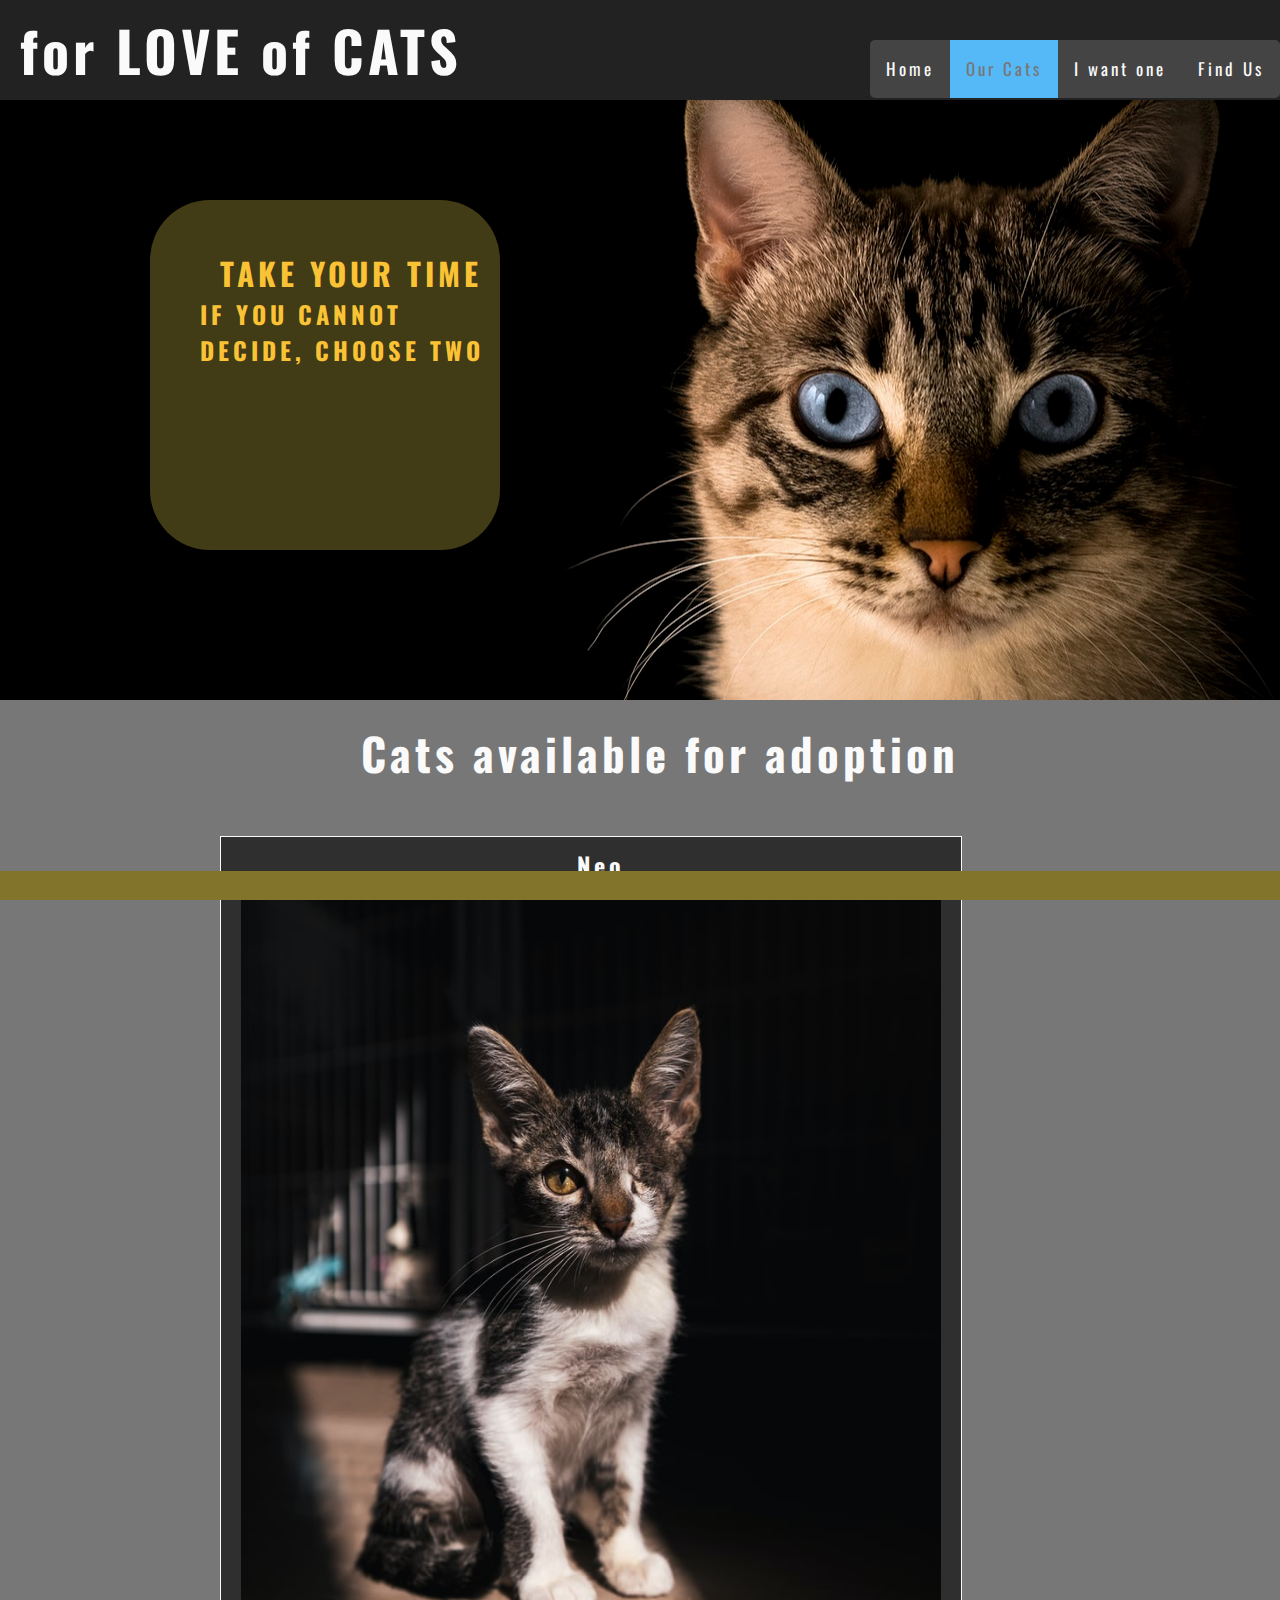
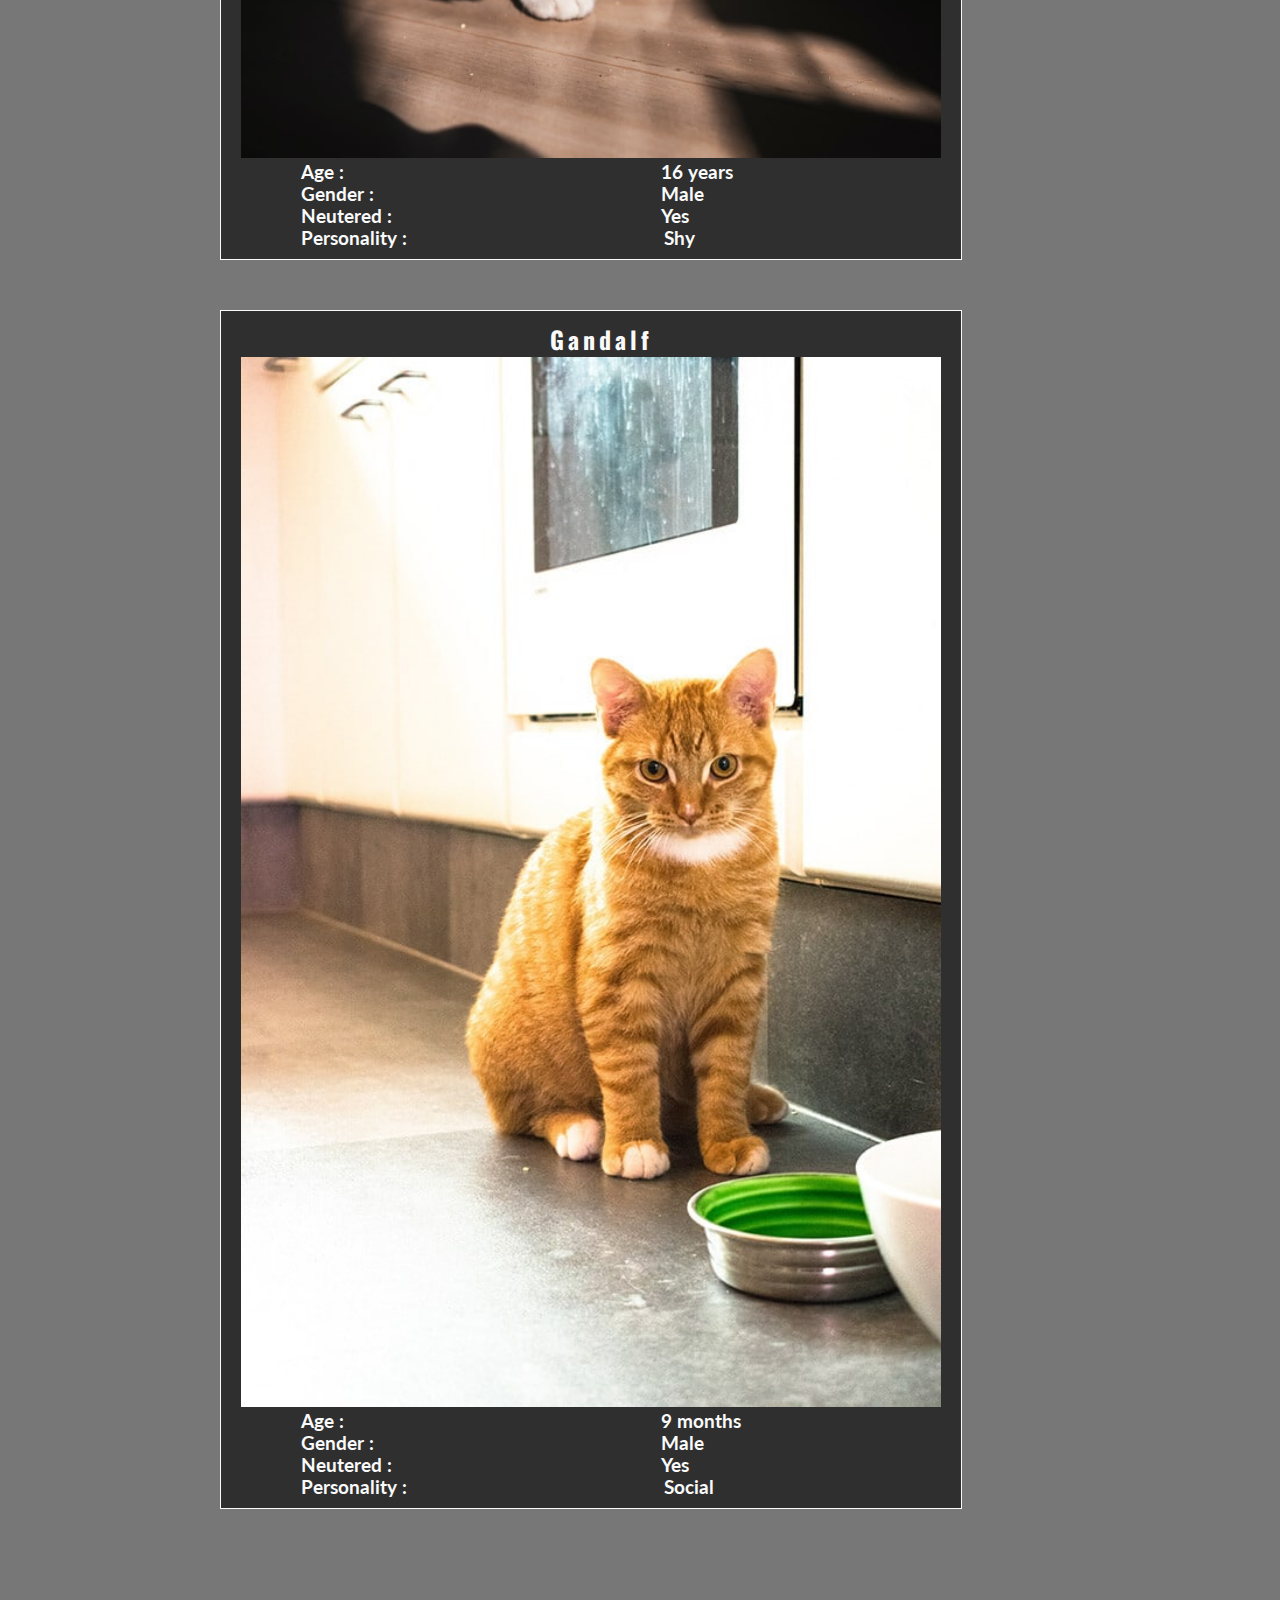
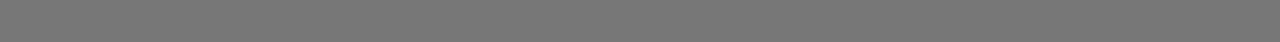
==== our-cats.html @ 1d1351f5 "our-cats page mostly complete" ====
<!DOCTYPE html>
<html lang="en">

    <head>
        <meta charset="UTF-8">
        <meta name="viewport" content="width=device-width, initial-scale=1.0">
        <meta name="description"
            content="To Love a Cat, is a Netherlands based cat adoption site, placing friendly felines in loving homes accross Europe.">
        <meta name="keywords" content="cat, feline, pet, adopt, adoption, rescue, netherlands, europe">
        <link rel="stylesheet" href="https://use.fontawesome.com/releases/v5.6.3/css/all.css"
            integrity="sha384-UHRtZLI+pbxtHCWp1t77Bi1L4ZtiqrqD80Kn4Z8NTSRyMA2Fd33n5dQ8lWUE00s/"
            crossorigin="anonymous" />
        <link rel="stylesheet" href="assets/css/style.css" type="text/css">

        <title>CAT lover</title>
    </head>

    <body>
        <header class="header-banner">
            <a href="index.html">
                <h2 ID="logo">for LOVE of CATS</h2>
            </a>
            <nav>
                <div class="topnav">
                    <a id="home-menu" href="index.html">Home</a>
                    <a id="ourcats-menu" class="ourcats-active" href="our-cats.html">Our Cats</a>
                    <a id="adopt-menu" href="adopt.html">I want one</a>
                    <a id="findus-menu" href="findus.hrtml">Find Us</a>
                </div>
            </nav>

        </header>

        <section id="hero-outer">
            <div id="hero-image-ourcats"></div>
            <div id="cover-text">
                <h2>Take your time</h2>
                <h3>If you cannot decide, choose two</h3>
            </div>
        </section>

        <section id="our-cats">
            <h2 id="our-story">Cats available for adoption <i class="fas fa-cat"></i> </h2>
            <div class="cat-div">
                <h2>Neo</h2>
                <img class="our-cats-img" src="assets/images/cyclops.jpeg" />
                <div class="grid">
                    <div class="our-cats-key">
                        <h3>Age : </h3>
                    </div>
                    <div class="our-cats-value">
                        <h3>16 years</h3>
                    </div>
                </div>
                <div class="grid">
                    <div class="our-cats-key">
                        <h3>Gender : </h3>
                    </div>
                    <div class="our-cats-value ">
                        <h3>Male</h3>
                    </div>
                </div>
                <div class="grid">
                    <div class="our-cats-key">
                        <h3>Neutered : </h3>
                    </div>
                    <div class="our-cats-value ">
                        <h3>Yes</h3>
                    </div>
                </div>
                <div class="grid">
                    <div class="our-cats-key">
                        <h3>Personality : </h3>
                    </div>
                    <div class="our-cats-value ">
                        <h3>Shy</h3>
                    </div>
                </div>
            </div>

            <div class="cat-div">
                <h2>Gandalf</h2>
                <img class="our-cats-img" src="assets/images/our-cats-2.jpg" />
                <div class="grid">
                    <div class="our-cats-key">
                        <h3>Age : </h3>
                    </div>
                    <div class="our-cats-value">
                        <h3>9 months</h3>
                    </div>
                </div>
                <div class="grid">
                    <div class="our-cats-key">
                        <h3>Gender : </h3>
                    </div>
                    <div class="our-cats-value ">
                        <h3>Male</h3>
                    </div>
                </div>
                <div class="grid">
                    <div class="our-cats-key">
                        <h3>Neutered : </h3>
                    </div>
                    <div class="our-cats-value ">
                        <h3>Yes</h3>
                    </div>
                </div>
                <div class="grid">
                    <div class="our-cats-key">
                        <h3>Personality : </h3>
                    </div>
                    <div class="our-cats-value ">
                        <h3>Social</h3>
                    </div>
                </div>
            </div>

            <br /><br /><br /><br /><br /><br /><br />
        </section>

        <footer class="footer-banner">
            <ul class="social-networks">
                <li><a href="https://www.facebook.com" target="_blank"><i class="fab fa-facebook"></i></a></li>
                <li><a href="https://www.youtube.com" target="_blank"><i class="fab fa-youtube"></i></a></li>
                <li><a href="https://www.instagram.com" target="_blank"><i class="fab fa-instagram"></i></a></li>
            </ul>
        </footer>

    </body>

</html>
---- assets/css/style.css ----
@import url('https://fonts.googleapis.com/css?family=Oswald|Lato:300');

*{
    margin:0;
    padding:0;
    border:0;
}

body{
    font-family: Lato;
    color: #fafafa;
    background-color: #777777;
}

/*-------------------------- Header */
.header-banner {
    line-height: 100px;
    font-family: Oswald, sans-serif;
    background-color: #222222;
    overflow: hidden;
    padding-right: 20px;
}

h2 {
    font-family: Oswald;
/*    text-transform: uppercase;*/
    letter-spacing: 4px;
    color: #fafafa;
    padding-left: 20px;
}

#logo {
    float: left;
    font-size: 350%;

}


/*--------------------------- Nav Menu */
.topnav {
    line-height: 30px;
    background-color: #444444;
    overflow: hidden;
    float: right;
    letter-spacing: 3px;
    border-radius: 5px;
    position: absolute;
    top: 40px;
    right: 0;
}

.topnav a {
    float: left;
    color: inherit;
    text-align: center;
    padding: 14px 16px;
    text-decoration: none;
    font-size: 17px;
}

/*active and hover color must be the same per menu item*/
/*HOME*/
#home-menu:hover {
    background-color: #F6BB46;
    color: #777777;
}

.topnav a.home-active {
    background-color: #F6BB46;
    color: #777777;
}

/*OUR CATS*/
#ourcats-menu:hover {
    background-color: #56B9F7;
    color: #777777;
}

.topnav a.ourcats-active {
    background-color: #56B9F7;
    color: #777777;
}

/*ADOPT*/
#adopt-menu:hover {
    background-color: #A3CDB6;
    color: #777777;
}

.topnav a.adopt-active {
  background-color: #A3CDB6;
  color: #777777;
}

/*FIND US*/
#findus-menu:hover {
    background-color: #F2DC6B;
    color: #777777;
}

.topnav a.findus-active {
    background-color: #F2DC6B;
    color: #777777;
}

/* home: Hero image and cover text */

#hero-outer {
    height:600px;
    width: 100%;
    overflow: hidden;
    position: relative;
    background-color: #0F0E0F;
}

#hero-image { 
    height:600px;
    width: 100%;
    background: url("/assets/images/maincat.jpg") no-repeat center center;

    /* Animates zoom effect on loading the page */
    animation-name: hero-zoom;
    animation-duration: 8s;
    animation-fill-mode: forwards;
}

/* Creates the level of zoom for hero image */
@keyframes hero-zoom {
    from{
        transform: scale(1);
    }
    to{
        transform: scale(1.2);
    }
}

#cover-text, #cover-text h2 {
    color: #FAC335;
}

#cover-text {
    font-size: 130%;
    font-family: Oswald;
    text-transform: uppercase;
    letter-spacing: 4px;

    top: 100px;
    left: 150px;
    width: 300px;
    height: 300px;

    padding-top: 50px;
    padding-left: 50px;

    background-color: rgba(130,117,43, .5);
    position: absolute;

    border-radius: 60px;

}

/* Our Story */

#our-story-section {
    height: 400px;
}

#our-story {
    margin: 20px 0;
    text-align: center;
    font-size: 280%;
}

.grid {
    display: grid;
    grid-auto-flow: column;
    grid-template-columns: repeat(auto-fit, minmax(min-content, 1fr));
}

/* .our-story-grid-div {
    min-width: 100px;
    padding-left: 70px;
    padding-right: 70px;
    text-align: center;
} */

.grid > div {
    min-width: 100px;
    padding-left: 70px;
    padding-right: 70px;
    text-align: center;
}

#left-about{
    padding-top: 30px;
    padding-left: 50px;

    float: left;
}

#right-about {
    padding-top: 30px;
}

#center-about {
    padding-top: 30px;
}

.left-about-heading {
    line-height: 30px;
    clear: both;
    margin-bottom: 50px;
}

.center-about-heading {
    margin: 0 auto;
    line-height: 30px;
    clear: both;
    margin-bottom: 50px;

} 

.right-about-heading {
    line-height: 30px;
    clear: both;
    margin-bottom: 50px;
}

.left-about-heading h2,
.right-about-heading h2,
.center-about-heading h2 {
    margin-bottom: 20px;
    padding-left: 0px;
}

/* ------------------------------- our-cats  */

#our-cats{
    background-repeat: no-repeat;
    overflow: hidden;
    padding-left: 20px;
}

#hero-image-ourcats { 
    height:600px;
    width: 100%;
    background: url("/assets/images/cat-blue.jpg") no-repeat center center;
    animation-name: hero-zoom;
    animation-duration: 8s;
    animation-fill-mode: forwards;
}

.cat-div {
    margin-left: 200px;
    margin-top: 50px;
    width: 720px;
    color: #fafafa;
    background-color: rgba(0,0,0, .6);
    padding: 10px 10px 10px 10px;
    text-align: center;
    border: 1px solid #fafafa;
}

.our-cats-key {
    text-align: right;
}

.our-cats-value {
    text-align: left;
}

#our-cats div h3 {
    text-align: left;
}

.our-cats-img {
    width: 700px;
    height: auto;
}

.our-cats-grid-div {
    min-width: 100px;
    padding-left: 70px;
    padding-right: 70px;
}

/* Footer */

.social-networks {
    background-color: rgb(130,117,43);
    color: darkgray;
    left: 0;
    bottom: 0;
    width: 100%;
    text-align: center;
    position: fixed;
  
}

.social-networks li {
    display: inline;
}

.social-networks i {
    font-size: 150%;
    margin: 0%;
    padding: 2%;
    color: #3a3a3a;
}
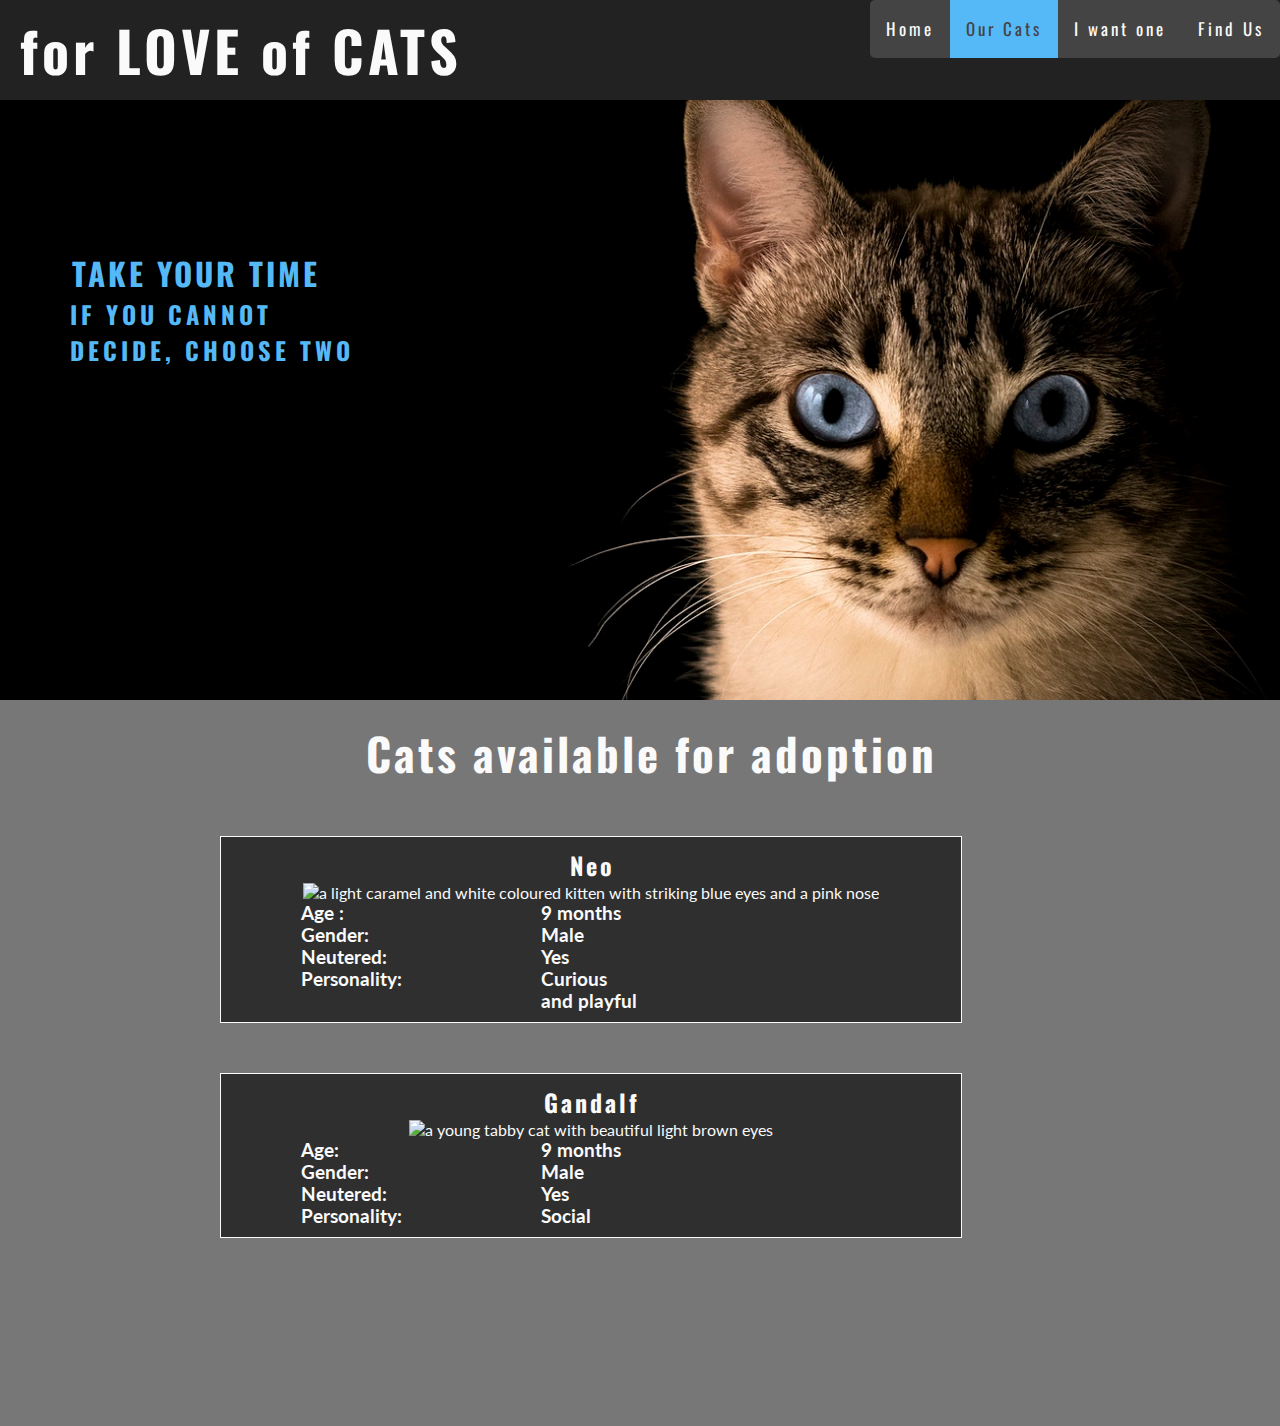
==== commit e67cd986: "added to home page, our story" ====
--- a/our-cats.html
+++ b/our-cats.html
@@ -3,29 +3,30 @@
 
     <head>
         <meta charset="UTF-8">
+        <meta http-equiv="X-UA-Compatible" content="IE=edge">
         <meta name="viewport" content="width=device-width, initial-scale=1.0">
         <meta name="description"
             content="To Love a Cat, is a Netherlands based cat adoption site, placing friendly felines in loving homes accross Europe.">
-        <meta name="keywords" content="cat, feline, pet, adopt, adoption, rescue, netherlands, europe">
+        <meta name="keywords" content="cat, kitten, feline, pet, adopt, adoption, rescue, rehome, netherlands, europe">
         <link rel="stylesheet" href="https://use.fontawesome.com/releases/v5.6.3/css/all.css"
             integrity="sha384-UHRtZLI+pbxtHCWp1t77Bi1L4ZtiqrqD80Kn4Z8NTSRyMA2Fd33n5dQ8lWUE00s/"
             crossorigin="anonymous" />
         <link rel="stylesheet" href="assets/css/style.css" type="text/css">
 
-        <title>CAT lover</title>
+        <title>for LOVE of CATS</title>
     </head>
 
     <body>
         <header class="header-banner">
             <a href="index.html">
-                <h2 ID="logo">for LOVE of CATS</h2>
+                <h1 ID="logo">for LOVE of CATS</h1>
             </a>
             <nav>
                 <div class="topnav">
                     <a id="home-menu" href="index.html">Home</a>
                     <a id="ourcats-menu" class="ourcats-active" href="our-cats.html">Our Cats</a>
                     <a id="adopt-menu" href="adopt.html">I want one</a>
-                    <a id="findus-menu" href="findus.hrtml">Find Us</a>
+                    <a id="findus-menu" href="findus.html">Find Us</a>
                 </div>
             </nav>
 
@@ -33,7 +34,7 @@
 
         <section id="hero-outer">
             <div id="hero-image-ourcats"></div>
-            <div id="cover-text">
+            <div id="cover-text-ourcats">
                 <h2>Take your time</h2>
                 <h3>If you cannot decide, choose two</h3>
             </div>
@@ -43,44 +44,8 @@
             <h2 id="our-story">Cats available for adoption <i class="fas fa-cat"></i> </h2>
             <div class="cat-div">
                 <h2>Neo</h2>
-                <img class="our-cats-img" src="assets/images/cyclops.jpeg" />
-                <div class="grid">
-                    <div class="our-cats-key">
-                        <h3>Age : </h3>
-                    </div>
-                    <div class="our-cats-value">
-                        <h3>16 years</h3>
-                    </div>
-                </div>
-                <div class="grid">
-                    <div class="our-cats-key">
-                        <h3>Gender : </h3>
-                    </div>
-                    <div class="our-cats-value ">
-                        <h3>Male</h3>
-                    </div>
-                </div>
-                <div class="grid">
-                    <div class="our-cats-key">
-                        <h3>Neutered : </h3>
-                    </div>
-                    <div class="our-cats-value ">
-                        <h3>Yes</h3>
-                    </div>
-                </div>
-                <div class="grid">
-                    <div class="our-cats-key">
-                        <h3>Personality : </h3>
-                    </div>
-                    <div class="our-cats-value ">
-                        <h3>Shy</h3>
-                    </div>
-                </div>
-            </div>
-
-            <div class="cat-div">
-                <h2>Gandalf</h2>
-                <img class="our-cats-img" src="assets/images/our-cats-2.jpg" />
+                <img class="our-cats-img" src="assets/images/neo.jpg"
+                    alt="a light caramel and white coloured kitten with striking blue eyes and a pink nose">
                 <div class="grid">
                     <div class="our-cats-key">
                         <h3>Age : </h3>
@@ -91,7 +56,7 @@
                 </div>
                 <div class="grid">
                     <div class="our-cats-key">
-                        <h3>Gender : </h3>
+                        <h3>Gender: </h3>
                     </div>
                     <div class="our-cats-value ">
                         <h3>Male</h3>
@@ -99,7 +64,7 @@
                 </div>
                 <div class="grid">
                     <div class="our-cats-key">
-                        <h3>Neutered : </h3>
+                        <h3>Neutered: </h3>
                     </div>
                     <div class="our-cats-value ">
                         <h3>Yes</h3>
@@ -107,7 +72,45 @@
                 </div>
                 <div class="grid">
                     <div class="our-cats-key">
-                        <h3>Personality : </h3>
+                        <h3>Personality: </h3>
+                    </div>
+                    <div class="our-cats-value ">
+                        <h3>Curious and playful</h3>
+                    </div>
+                </div>
+            </div>
+
+            <div class="cat-div">
+                <h2>Gandalf</h2>
+                <img class="our-cats-img" src="assets/images/gandalf.jpg"
+                    alt="a young tabby cat with beautiful light brown eyes">
+                <div class="grid">
+                    <div class="our-cats-key">
+                        <h3>Age: </h3>
+                    </div>
+                    <div class="our-cats-value">
+                        <h3>9 months</h3>
+                    </div>
+                </div>
+                <div class="grid">
+                    <div class="our-cats-key">
+                        <h3>Gender: </h3>
+                    </div>
+                    <div class="our-cats-value ">
+                        <h3>Male</h3>
+                    </div>
+                </div>
+                <div class="grid">
+                    <div class="our-cats-key">
+                        <h3>Neutered: </h3>
+                    </div>
+                    <div class="our-cats-value ">
+                        <h3>Yes</h3>
+                    </div>
+                </div>
+                <div class="grid">
+                    <div class="our-cats-key">
+                        <h3>Personality: </h3>
                     </div>
                     <div class="our-cats-value ">
                         <h3>Social</h3>
--- a/assets/css/style.css
+++ b/assets/css/style.css
@@ -13,20 +13,27 @@
 }
 
 /*-------------------------- Header */
+
 .header-banner {
     line-height: 100px;
     font-family: Oswald, sans-serif;
     background-color: #222222;
     overflow: hidden;
-    padding-right: 20px;
+    /* padding-right: 20px; */
+}
+
+h1 {
+    font-family: Oswald;
+    letter-spacing: 4px;
+    color: #fafafa;
+    padding-left: 20px;
 }
 
 h2 {
     font-family: Oswald;
-/*    text-transform: uppercase;*/
-    letter-spacing: 4px;
-    color: #fafafa;
-    padding-left: 20px;
+    letter-spacing: 3px;
+    color: #fafafa;
+    padding-left: 2px;
 }
 
 #logo {
@@ -44,7 +51,7 @@
     float: right;
     letter-spacing: 3px;
     border-radius: 5px;
-    position: absolute;
+   /* position: absolute; */
     top: 40px;
     right: 0;
 }
@@ -62,45 +69,45 @@
 /*HOME*/
 #home-menu:hover {
     background-color: #F6BB46;
-    color: #777777;
+    color: #444444;
 }
 
 .topnav a.home-active {
     background-color: #F6BB46;
-    color: #777777;
+    color: #444444;
 }
 
 /*OUR CATS*/
 #ourcats-menu:hover {
     background-color: #56B9F7;
-    color: #777777;
+    color: #444444;
 }
 
 .topnav a.ourcats-active {
     background-color: #56B9F7;
-    color: #777777;
+    color: #444444;
 }
 
 /*ADOPT*/
 #adopt-menu:hover {
-    background-color: #A3CDB6;
-    color: #777777;
+    background-color: #7BB764;
+    color: #444444;
 }
 
 .topnav a.adopt-active {
-  background-color: #A3CDB6;
-  color: #777777;
+  background-color: #7BB764;
+  color: #444444;
 }
 
 /*FIND US*/
 #findus-menu:hover {
-    background-color: #F2DC6B;
-    color: #777777;
+    background-color: #E6C87A;
+    color: #444444;
 }
 
 .topnav a.findus-active {
-    background-color: #F2DC6B;
-    color: #777777;
+    background-color: #E6C87A;
+    color: #444444;
 }
 
 /* home: Hero image and cover text */
@@ -116,53 +123,49 @@
 #hero-image { 
     height:600px;
     width: 100%;
-    background: url("/assets/images/maincat.jpg") no-repeat center center;
-
-    /* Animates zoom effect on loading the page */
+    /* background: url("../images/maincat.jpg") no-repeat center center;  */
+    background: url("../images/maincat.jpg") center center/cover no-repeat;
     animation-name: hero-zoom;
-    animation-duration: 8s;
+    animation-duration: 6s;
     animation-fill-mode: forwards;
 }
 
-/* Creates the level of zoom for hero image */
 @keyframes hero-zoom {
     from{
+        transform: scale(0.8);
+    }
+    to{
+        /* transform: scale(1.2); */
         transform: scale(1);
     }
-    to{
-        transform: scale(1.2);
-    }
-}
-
-#cover-text, #cover-text h2 {
+}
+
+/* -------------------------- Our Story */
+
+#cover-text-ourstory, #cover-text-ourstory h2 {
     color: #FAC335;
 }
 
-#cover-text {
+#cover-text-ourstory {
+    color: #FAC335;
     font-size: 130%;
     font-family: Oswald;
     text-transform: uppercase;
     letter-spacing: 4px;
-
     top: 100px;
-    left: 150px;
-    width: 300px;
-    height: 300px;
-
+    /*  left: 150px;  */
+    left: 20px;
+    width: 350px;
+    height: 350px;
     padding-top: 50px;
-    padding-left: 50px;
-
-    background-color: rgba(130,117,43, .5);
+    padding-left: 20px;
+    /*  background-color: rgba(130,117,43, .5);  */
     position: absolute;
-
     border-radius: 60px;
-
-}
-
-/* Our Story */
+}
 
 #our-story-section {
-    height: 400px;
+    height: 1200px;
 }
 
 #our-story {
@@ -174,15 +177,8 @@
 .grid {
     display: grid;
     grid-auto-flow: column;
-    grid-template-columns: repeat(auto-fit, minmax(min-content, 1fr));
-}
-
-/* .our-story-grid-div {
-    min-width: 100px;
-    padding-left: 70px;
-    padding-right: 70px;
-    text-align: center;
-} */
+    grid-template-columns: 1fr 1fr 1fr;
+}
 
 .grid > div {
     min-width: 100px;
@@ -194,7 +190,6 @@
 #left-about{
     padding-top: 30px;
     padding-left: 50px;
-
     float: left;
 }
 
@@ -217,7 +212,6 @@
     line-height: 30px;
     clear: both;
     margin-bottom: 50px;
-
 } 
 
 .right-about-heading {
@@ -235,6 +229,27 @@
 
 /* ------------------------------- our-cats  */
 
+#cover-text-ourcats, #cover-text-ourcats h2 {
+    color: #56B9F7;
+}
+
+#cover-text-ourcats {
+    font-size: 130%;
+    font-family: Oswald;
+    text-transform: uppercase;
+    letter-spacing: 4px;
+    top: 100px;
+    /* left: 150px; */
+    left: 20px;
+    width: 300px;
+    height: 300px;
+    padding-top: 50px;
+    padding-left: 50px;
+    /* background-color: rgba(86,185,247, .3); */
+    position: absolute;
+    border-radius: 60px;
+}
+
 #our-cats{
     background-repeat: no-repeat;
     overflow: hidden;
@@ -244,9 +259,10 @@
 #hero-image-ourcats { 
     height:600px;
     width: 100%;
-    background: url("/assets/images/cat-blue.jpg") no-repeat center center;
+    /* background: url("../images/cat-blue.jpg") no-repeat center center; */
+    background: url("../images/cat-blue.jpg") center center/cover no-repeat;
     animation-name: hero-zoom;
-    animation-duration: 8s;
+    animation-duration: 6s;
     animation-fill-mode: forwards;
 }
 
@@ -284,17 +300,102 @@
     padding-right: 70px;
 }
 
-/* Footer */
-
-.social-networks {
-    background-color: rgb(130,117,43);
-    color: darkgray;
-    left: 0;
+/* ---------------------- Adopt */
+
+#hero-image-adopt { 
+    height:600px;
+    width: 100%;
+    /* background: url("../images/cat-green.jpg") no-repeat center center; */ 
+    background: url("../images/cat-green.jpg") center center/cover no-repeat;
+    animation-name: hero-zoom;
+    animation-duration: 6s;
+    animation-fill-mode: forwards;
+}
+
+.adopt-section {
+    clear: left;
+    height: 1000px;
+}
+
+.adopt-form {
+    margin-top: 80px;
+    color: #fafafa;
+    background-color: #222222;
+    max-width: 667px;
+    position: absolute;
+    left: 10%;
+    padding-top: 30px;
+    padding-bottom: 30px;
+    padding-left: 150px;
+    padding-right: 150px;
+}
+
+#adopt-form h2 {
+    margin-bottom: 20px;;
+}
+
+.signup-form h2 {
+    color: #fafafa;
+    margin-bottom: 20px;
+}
+
+.text-input {
+    background: transparent;
+    color: #fafafa;
+    width: 100%;
+    height: 25px;
+    margin: 5px 0 20px 0;
+    border: 1px solid #fafafa;
+    border-radius: 2px;
+}
+
+.text-input:hover {
+    border-color: #7BB764;
+}
+
+.adopt-button {
+    margin-top: 20px;
+    border-radius: 2px;
+    padding: 15px 32px 15px 32px;
+    text-align: center;
+    font-size: 100%;
+    background-color: #7BB764;
+    color: #fafafa;
+    display: block;
+}
+
+.adopt-button:hover {
+    background-color:#fafafa;
+    color:#7BB764;
+}
+
+/* --------------------------- Find Us  */
+
+#hero-image-findus { 
+    height:600px;
+    width: 100%;
+    /* background: url("../images/findus-hero.jpg") no-repeat center center; */
+    background: url("../images/findus-hero.jpg") center center/cover no-repeat;
+    animation-name: hero-zoom;
+    animation-duration: 6s;
+    animation-fill-mode: forwards;
+}
+
+.findus-section {
+    clear: left;
+    height: 500px;
+}
+
+/* ---------------------- Footer */
+
+.footer-banner.social-networks {
+    background-color: #222222;
+    color: #fafafa;
+    /* left: 0; */
     bottom: 0;
     width: 100%;
     text-align: center;
     position: fixed;
-  
 }
 
 .social-networks li {
@@ -305,6 +406,5 @@
     font-size: 150%;
     margin: 0%;
     padding: 2%;
-    color: #3a3a3a;
-}
-
+    color: #fafafa;
+}
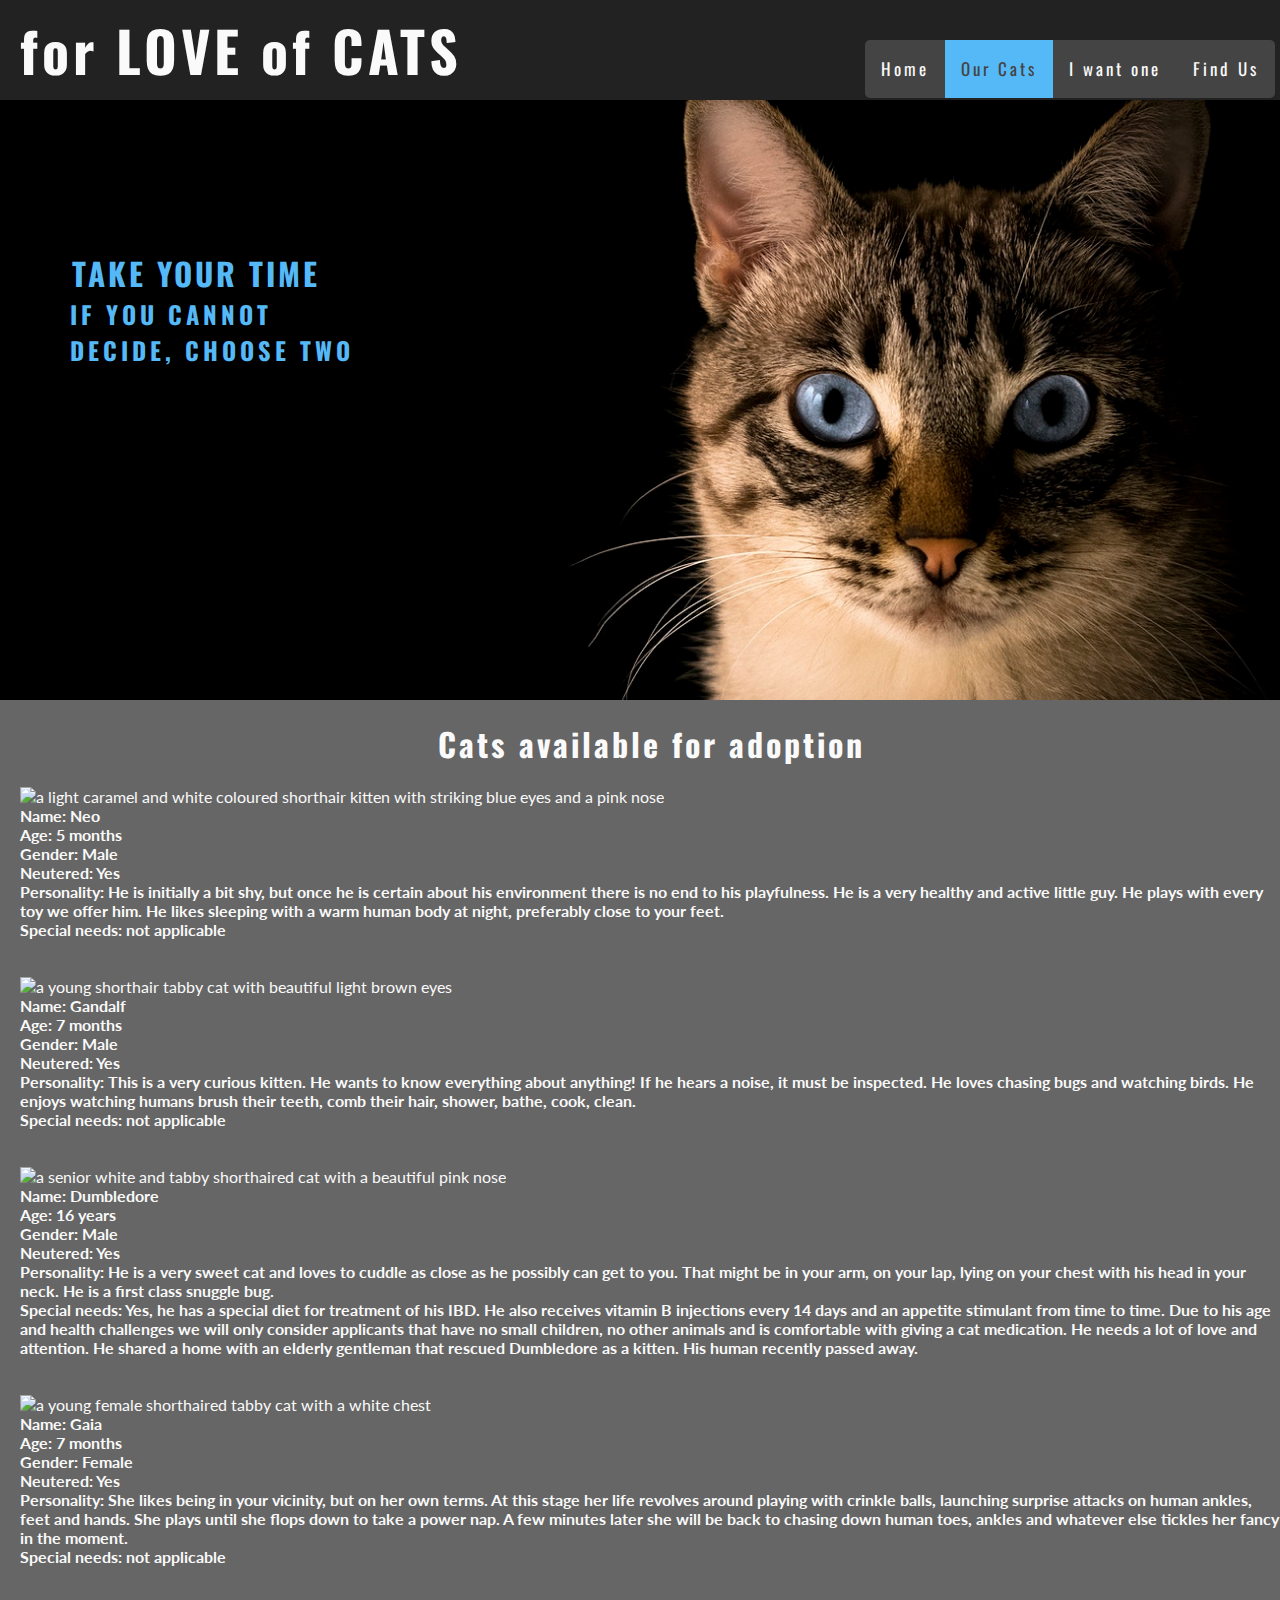
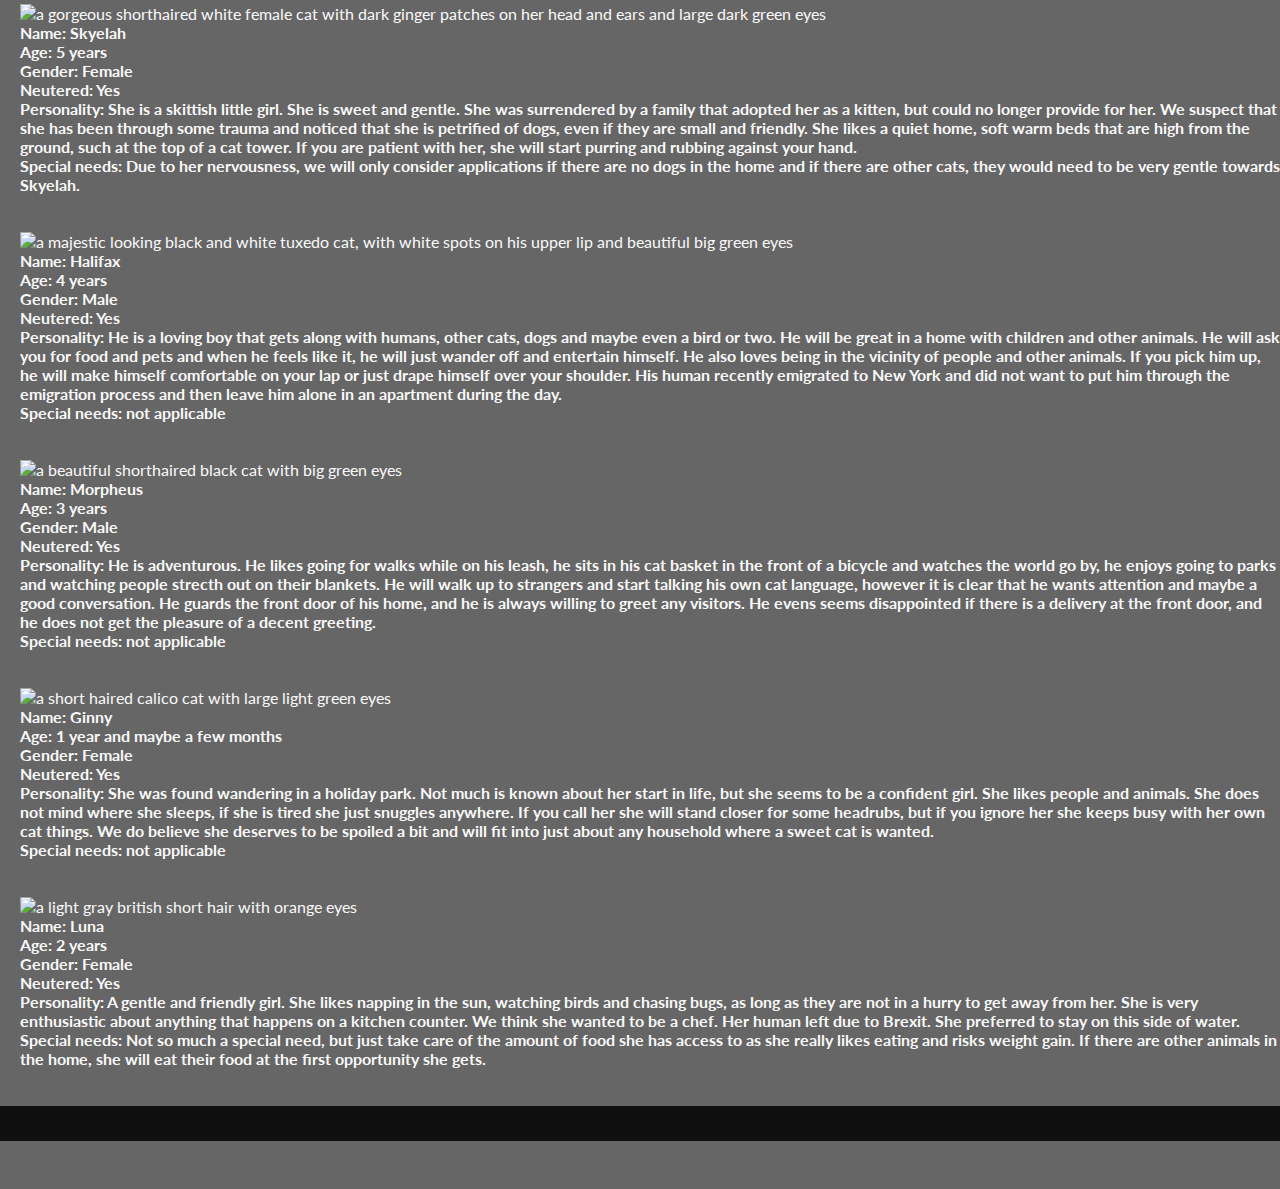
==== commit 32a338f2: "updated the our cats page with adoptable cats" ====
--- a/our-cats.html
+++ b/our-cats.html
@@ -32,96 +32,184 @@
 
         </header>
 
-        <section id="hero-outer">
+        <div id="hero-outer">
             <div id="hero-image-ourcats"></div>
             <div id="cover-text-ourcats">
                 <h2>Take your time</h2>
                 <h3>If you cannot decide, choose two</h3>
             </div>
-        </section>
+        </div>
 
         <section id="our-cats">
             <h2 id="our-story">Cats available for adoption <i class="fas fa-cat"></i> </h2>
-            <div class="cat-div">
-                <h2>Neo</h2>
-                <img class="our-cats-img" src="assets/images/neo.jpg"
-                    alt="a light caramel and white coloured kitten with striking blue eyes and a pink nose">
-                <div class="grid">
-                    <div class="our-cats-key">
-                        <h3>Age : </h3>
-                    </div>
-                    <div class="our-cats-value">
-                        <h3>9 months</h3>
-                    </div>
-                </div>
-                <div class="grid">
-                    <div class="our-cats-key">
-                        <h3>Gender: </h3>
-                    </div>
-                    <div class="our-cats-value ">
-                        <h3>Male</h3>
-                    </div>
-                </div>
-                <div class="grid">
-                    <div class="our-cats-key">
-                        <h3>Neutered: </h3>
-                    </div>
-                    <div class="our-cats-value ">
-                        <h3>Yes</h3>
-                    </div>
-                </div>
-                <div class="grid">
-                    <div class="our-cats-key">
-                        <h3>Personality: </h3>
-                    </div>
-                    <div class="our-cats-value ">
-                        <h3>Curious and playful</h3>
-                    </div>
-                </div>
-            </div>
-
-            <div class="cat-div">
-                <h2>Gandalf</h2>
-                <img class="our-cats-img" src="assets/images/gandalf.jpg"
-                    alt="a young tabby cat with beautiful light brown eyes">
-                <div class="grid">
-                    <div class="our-cats-key">
-                        <h3>Age: </h3>
-                    </div>
-                    <div class="our-cats-value">
-                        <h3>9 months</h3>
-                    </div>
-                </div>
-                <div class="grid">
-                    <div class="our-cats-key">
-                        <h3>Gender: </h3>
-                    </div>
-                    <div class="our-cats-value ">
-                        <h3>Male</h3>
-                    </div>
-                </div>
-                <div class="grid">
-                    <div class="our-cats-key">
-                        <h3>Neutered: </h3>
-                    </div>
-                    <div class="our-cats-value ">
-                        <h3>Yes</h3>
-                    </div>
-                </div>
-                <div class="grid">
-                    <div class="our-cats-key">
-                        <h3>Personality: </h3>
-                    </div>
-                    <div class="our-cats-value ">
-                        <h3>Social</h3>
-                    </div>
-                </div>
-            </div>
-
-            <br /><br /><br /><br /><br /><br /><br />
+
+
+            <div>
+                <img src="assets/images/adopt-neo.jpg"
+                    alt="a light caramel and white coloured shorthair kitten with striking blue eyes and a pink nose"
+                    class="adopt-us">
+                <h4 class="adopt-me">Name: Neo </h4>
+                <h4 class="adopt-me">Age: 5 months </h4>
+                <h4 class="adopt-me">Gender: Male <h4>
+                        <h4 class="adopt-me">Neutered: Yes </h4>
+                        <h4 class="adopt-me">Personality: He is initially a bit shy, but once he is certain about his
+                            environment there is no end to his playfulness. He is a very healthy and active little guy.
+                            He plays with every toy we offer him. He likes sleeping with a warm human body at night,
+                            preferably close to your feet.
+                        </h4>
+                        <h4 class="adopt-me">Special needs: not applicable </h4>
+            </div>
+            <br><br>
+
+            <div>
+                <img src="assets/images/adopt-gandalf.jpg"
+                    alt="a young shorthair tabby cat with beautiful light brown eyes" class="adopt-us">
+                <h4 class="adopt-me">Name: Gandalf </h4>
+                <h4 class="adopt-me">Age: 7 months </h4>
+                <h4 class="adopt-me">Gender: Male <h4>
+                        <h4 class="adopt-me">Neutered: Yes </h4>
+                        <h4 class="adopt-me">Personality: This is a very curious kitten. He wants to know everything
+                            about anything! If he hears a noise, it must be inspected. He loves chasing bugs and
+                            watching birds. He enjoys watching humans brush their teeth, comb their hair, shower, bathe,
+                            cook, clean. </h4>
+                        <h4 class="adopt-me">Special needs: not applicable </h4>
+            </div>
+            <br><br>
+
+            <div>
+                <img src="assets/images/adopt-dumbledore.jpg"
+                    alt="a senior white and tabby shorthaired cat with a beautiful pink nose" class="adopt-us">
+                <h4 class="adopt-me">Name: Dumbledore </h4>
+                <h4 class="adopt-me">Age: 16 years </h4>
+                <h4 class="adopt-me">Gender: Male <h4>
+                        <h4 class="adopt-me">Neutered: Yes </h4>
+                        <h4 class="adopt-me">Personality: He is a very sweet cat and loves to cuddle as close as he
+                            possibly can get to you. That might be in your arm, on your lap, lying on your chest with
+                            his head in your neck. He is a first class snuggle bug. </h4>
+                        <h4 class="adopt-me">Special needs: Yes, he has a special diet for treatment of his IBD. He also
+                            receives vitamin B injections every 14 days and an appetite stimulant from time to time. Due
+                            to his age and health challenges we will only consider applicants that have no small
+                            children, no other animals and is comfortable with giving a cat medication. He needs a lot
+                            of love and attention. He shared a home with an elderly gentleman that rescued Dumbledore as
+                            a kitten. His human recently passed away.
+                        </h4>
+            </div>
+            <br><br>
+
+            <div>
+                <img src="assets/images/adopt-gaia.jpg" alt="a young female shorthaired tabby cat with a white chest"
+                    class="adopt-us">
+                <h4 class="adopt-me">Name: Gaia </h4>
+                <h4 class="adopt-me">Age: 7 months </h4>
+                <h4 class="adopt-me">Gender: Female <h4>
+                        <h4 class="adopt-me">Neutered: Yes </h4>
+                        <h4 class="adopt-me">Personality: She likes being in your vicinity, but on her own terms. At
+                            this stage her life revolves around playing with crinkle balls, launching surprise attacks
+                            on human ankles, feet and hands. She plays until she flops down to take a power nap. A few
+                            minutes later she will be back to chasing down human toes, ankles and whatever else tickles
+                            her fancy in the moment. </h4>
+                        <h4 class="adopt-me">Special needs: not applicable </h4>
+            </div>
+            <br><br>
+
+            <div>
+                <img src="assets/images/adopt-skyelah.jpg"
+                    alt="a gorgeous shorthaired white female cat with dark ginger patches on her head and ears and large dark green eyes"
+                    class="adopt-us">
+                <h4 class="adopt-me">Name: Skyelah </h4>
+                <h4 class="adopt-me">Age: 5 years </h4>
+                <h4 class="adopt-me">Gender: Female <h4>
+                        <h4 class="adopt-me">Neutered: Yes </h4>
+                        <h4 class="adopt-me">Personality: She is a skittish little girl. She is sweet and gentle. She
+                            was surrendered by a family that adopted her as a kitten, but could no longer provide for
+                            her. We suspect that she has been through some trauma and noticed that she is petrified of
+                            dogs, even if they are small and friendly. She likes a quiet home, soft warm beds that are
+                            high from the ground, such at the top of a cat tower. If you are patient with her, she will
+                            start purring and rubbing against your hand.</h4>
+                        <h4 class="adopt-me">Special needs: Due to her nervousness, we will only consider applications
+                            if there are no dogs in the home and if there are other cats, they would need to be very
+                            gentle towards Skyelah.</h4>
+            </div>
+            <br><br>
+
+            <div>
+                <img src="assets/images/adopt-halifax.jpg"
+                    alt="a majestic looking black and white tuxedo cat, with white spots on his upper lip and beautiful big green eyes"
+                    class="adopt-us">
+                <h4 class="adopt-me">Name: Halifax </h4>
+                <h4 class="adopt-me">Age: 4 years </h4>
+                <h4 class="adopt-me">Gender: Male <h4>
+                        <h4 class="adopt-me">Neutered: Yes </h4>
+                        <h4 class="adopt-me">Personality: He is a loving boy that gets along with humans, other cats,
+                            dogs and maybe even a bird or two. He will be great in a home with children and other
+                            animals. He will ask you for food and pets and when he feels like it, he will just wander
+                            off and entertain himself. He also loves being in the vicinity of people and other animals.
+                            If you pick him up, he will make himself comfortable on your lap or just drape himself over
+                            your
+                            shoulder. His human recently emigrated to New York and did not want to put him through the
+                            emigration process and then leave him alone in an apartment during the day. </h4>
+                        <h4 class="adopt-me">Special needs: not applicable </h4>
+            </div>
+            <br><br>
+            <div>
+                <img src="assets/images/adopt-morpheus.jpg" alt="a beautiful shorthaired black cat with big green eyes"
+                    class="adopt-us">
+                <h4 class="adopt-me">Name: Morpheus </h4>
+                <h4 class="adopt-me">Age: 3 years</h4>
+                <h4 class="adopt-me">Gender: Male <h4>
+                        <h4 class="adopt-me">Neutered: Yes </h4>
+                        <h4 class="adopt-me">Personality: He is adventurous. He likes going for walks while on his
+                            leash, he sits in his cat basket in the front of a bicycle and watches the world go by, he
+                            enjoys going to parks and watching people strecth out on their blankets. He will walk up to
+                            strangers and start talking his own cat language, however it is clear that he wants
+                            attention and maybe a good conversation.
+                            He guards the front door of his home, and he is always willing to greet any visitors. He
+                            evens seems disappointed if there is a delivery at the front door, and he does not get the
+                            pleasure of a decent greeting.
+                        </h4>
+                        <h4 class="adopt-me">Special needs: not applicable </h4>
+            </div>
+            <br><br>
+            <div>
+                <img src="assets/images/adopt-ginny.jpg" alt="a short haired calico cat with large light green eyes"
+                    class="adopt-us">
+                <h4 class="adopt-me">Name: Ginny </h4>
+                <h4 class="adopt-me">Age: 1 year and maybe a few months </h4>
+                <h4 class="adopt-me">Gender: Female <h4>
+                        <h4 class="adopt-me">Neutered: Yes </h4>
+                        <h4 class="adopt-me">Personality: She was found wandering in a holiday park. Not much is known
+                            about her start in life, but she seems to be a confident girl. She likes people and animals.
+                            She does not mind where she sleeps, if she is tired she just snuggles anywhere. If you call
+                            her she will stand closer for some headrubs, but if you ignore her she keeps busy with her
+                            own cat things. We do believe she deserves to be spoiled a bit and will fit into just about
+                            any household where a sweet cat is wanted.</h4>
+                        <h4 class="adopt-me">Special needs: not applicable </h4>
+            </div>
+            <br><br>
+
+            <div>
+                <img src="assets/images/adopt-luna.jpg" alt="a light gray british short hair with orange eyes"
+                    class="adopt-us">
+                <h4 class="adopt-me">Name: Luna </h4>
+                <h4 class="adopt-me">Age: 2 years </h4>
+                <h4 class="adopt-me">Gender: Female <h4>
+                        <h4 class="adopt-me">Neutered: Yes </h4>
+                        <h4 class="adopt-me">Personality: A gentle and friendly girl. She likes napping in the sun,
+                            watching birds and chasing bugs, as long as they are not in a hurry to get away from her.
+                            She
+                            is very enthusiastic about anything that happens on a kitchen counter.
+                            We think she wanted to be a chef. Her human left due to Brexit. She preferred to stay on
+                            this side of water. </h4>
+                        <h4 class="adopt-me">Special needs: Not so much a special need, but just take care of the amount
+                            of food she has access to as she really likes eating and risks weight gain. If there are
+                            other animals in the home, she will eat their food at the first opportunity she gets. </h4>
+            </div>
+            <br><br>
+
+
         </section>
 
-        <footer class="footer-banner">
+        <footer>
             <ul class="social-networks">
                 <li><a href="https://www.facebook.com" target="_blank"><i class="fab fa-facebook"></i></a></li>
                 <li><a href="https://www.youtube.com" target="_blank"><i class="fab fa-youtube"></i></a></li>
--- a/assets/css/style.css
+++ b/assets/css/style.css
@@ -9,7 +9,8 @@
 body{
     font-family: Lato;
     color: #fafafa;
-    background-color: #777777;
+    /* background-color: #777777; */ 
+    background-color: #666666;
 }
 
 /*-------------------------- Header */
@@ -51,9 +52,9 @@
     float: right;
     letter-spacing: 3px;
     border-radius: 5px;
-   /* position: absolute; */
+    position: absolute;
     top: 40px;
-    right: 0;
+    right: 5px;
 }
 
 .topnav a {
@@ -123,7 +124,6 @@
 #hero-image { 
     height:600px;
     width: 100%;
-    /* background: url("../images/maincat.jpg") no-repeat center center;  */
     background: url("../images/maincat.jpg") center center/cover no-repeat;
     animation-name: hero-zoom;
     animation-duration: 6s;
@@ -135,7 +135,6 @@
         transform: scale(0.8);
     }
     to{
-        /* transform: scale(1.2); */
         transform: scale(1);
     }
 }
@@ -153,25 +152,25 @@
     text-transform: uppercase;
     letter-spacing: 4px;
     top: 100px;
-    /*  left: 150px;  */
     left: 20px;
     width: 350px;
     height: 350px;
     padding-top: 50px;
     padding-left: 20px;
-    /*  background-color: rgba(130,117,43, .5);  */
     position: absolute;
     border-radius: 60px;
 }
 
 #our-story-section {
-    height: 1200px;
+    padding-left: 5%;
+    padding-right: 5%;
 }
 
 #our-story {
     margin: 20px 0;
-    text-align: center;
-    font-size: 280%;
+    /*   margin: 10px 0;  */
+    text-align: center;
+    font-size: 200%;
 }
 
 .grid {
@@ -239,13 +238,11 @@
     text-transform: uppercase;
     letter-spacing: 4px;
     top: 100px;
-    /* left: 150px; */
     left: 20px;
     width: 300px;
     height: 300px;
     padding-top: 50px;
     padding-left: 50px;
-    /* background-color: rgba(86,185,247, .3); */
     position: absolute;
     border-radius: 60px;
 }
@@ -259,7 +256,6 @@
 #hero-image-ourcats { 
     height:600px;
     width: 100%;
-    /* background: url("../images/cat-blue.jpg") no-repeat center center; */
     background: url("../images/cat-blue.jpg") center center/cover no-repeat;
     animation-name: hero-zoom;
     animation-duration: 6s;
@@ -305,7 +301,6 @@
 #hero-image-adopt { 
     height:600px;
     width: 100%;
-    /* background: url("../images/cat-green.jpg") no-repeat center center; */ 
     background: url("../images/cat-green.jpg") center center/cover no-repeat;
     animation-name: hero-zoom;
     animation-duration: 6s;
@@ -314,20 +309,18 @@
 
 .adopt-section {
     clear: left;
-    height: 1000px;
+    height: 750px;
 }
 
 .adopt-form {
-    margin-top: 80px;
+    margin-top: 60px;
+    margin-bottom: 40px;
     color: #fafafa;
     background-color: #222222;
-    max-width: 667px;
-    position: absolute;
-    left: 10%;
-    padding-top: 30px;
-    padding-bottom: 30px;
-    padding-left: 150px;
-    padding-right: 150px;
+    padding-top: 15px;
+    padding-bottom: 15px;
+    padding-left: 50px;
+    padding-right: 50px;
 }
 
 #adopt-form h2 {
@@ -374,7 +367,6 @@
 #hero-image-findus { 
     height:600px;
     width: 100%;
-    /* background: url("../images/findus-hero.jpg") no-repeat center center; */
     background: url("../images/findus-hero.jpg") center center/cover no-repeat;
     animation-name: hero-zoom;
     animation-duration: 6s;
@@ -382,20 +374,22 @@
 }
 
 .findus-section {
-    clear: left;
-    height: 500px;
-}
+    text-align: center;
+    font-size: 75%;
+}
+
 
 /* ---------------------- Footer */
 
-.footer-banner.social-networks {
-    background-color: #222222;
-    color: #fafafa;
-    /* left: 0; */
-    bottom: 0;
-    width: 100%;
-    text-align: center;
-    position: fixed;
+footer {
+    background-color: #0f0f0f;
+    text-align: center;
+    padding: 3px;
+}
+
+
+.social-networks {
+    text-align: center;
 }
 
 .social-networks li {
@@ -404,7 +398,9 @@
 
 .social-networks i {
     font-size: 150%;
-    margin: 0%;
-    padding: 2%;
-    color: #fafafa;
-}
+    margin: 2%;
+    padding: 4%;
+    color: #fafafa;
+
+}
+
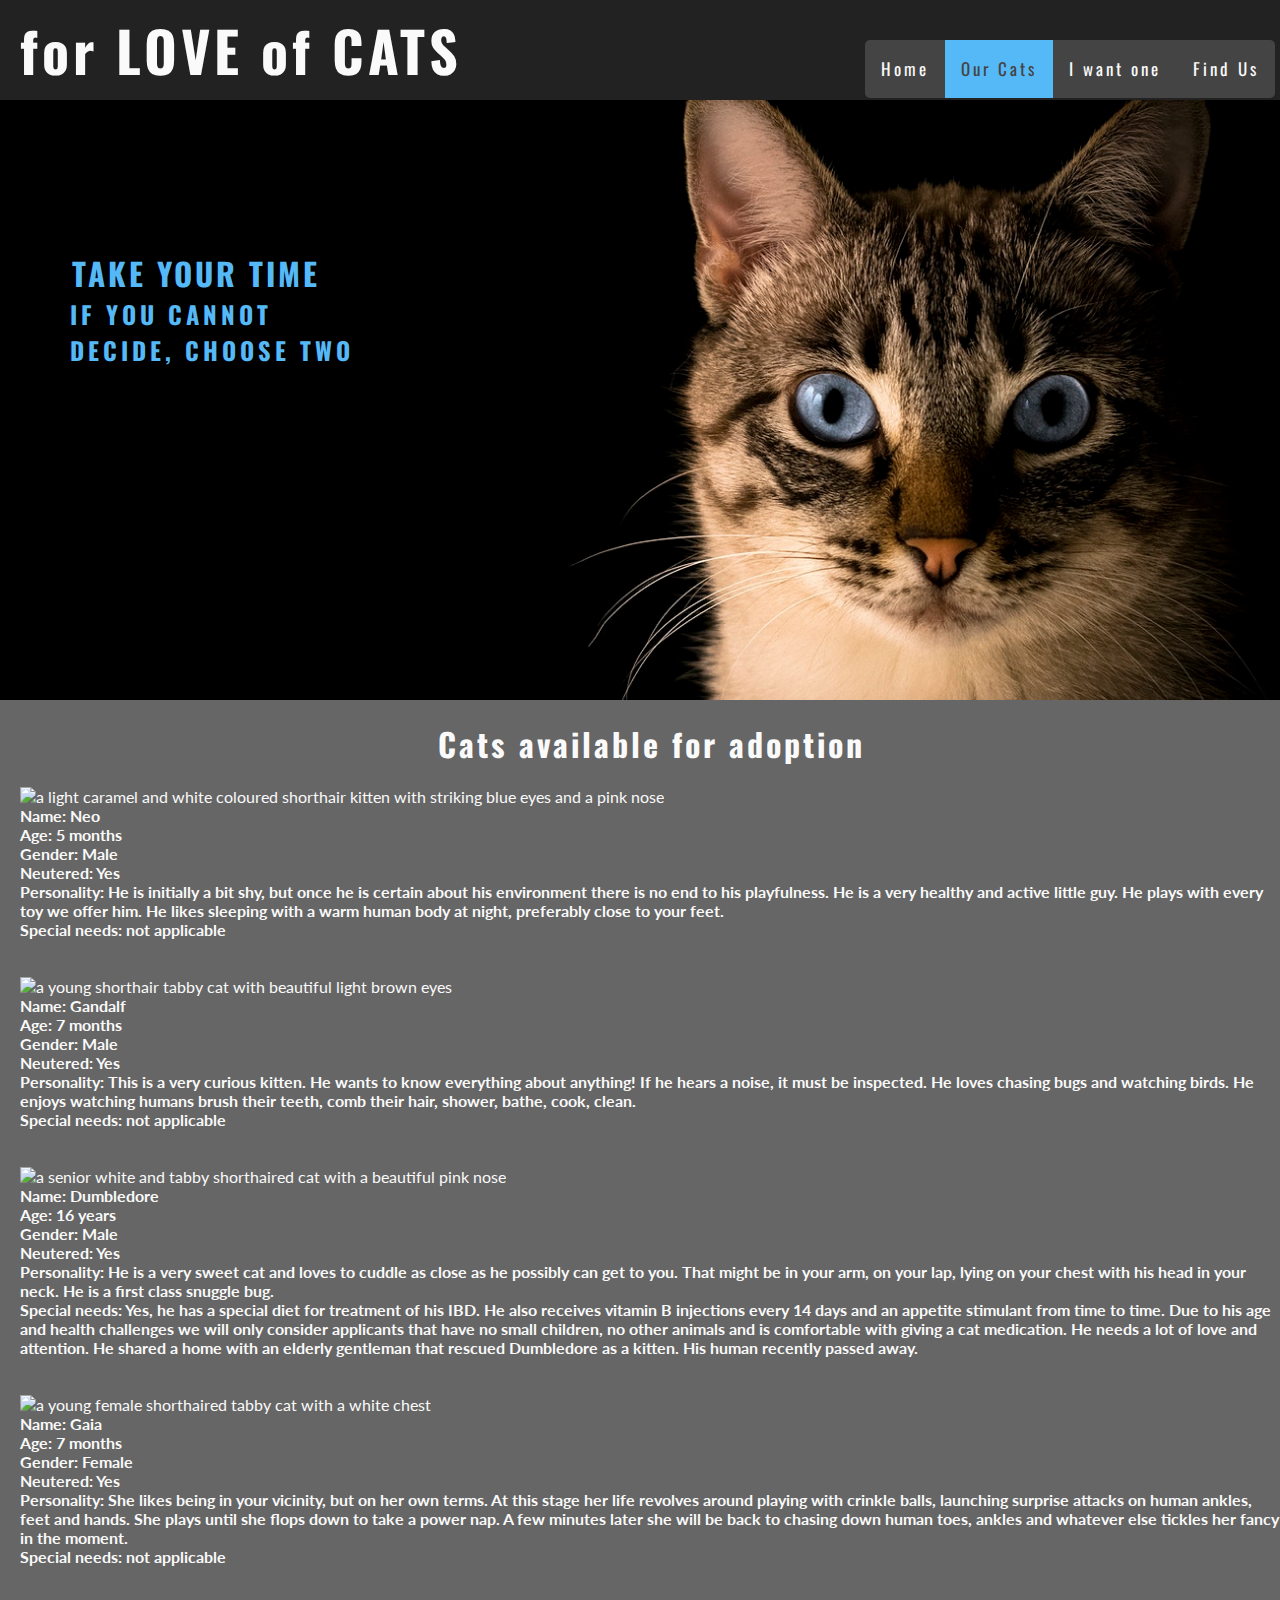
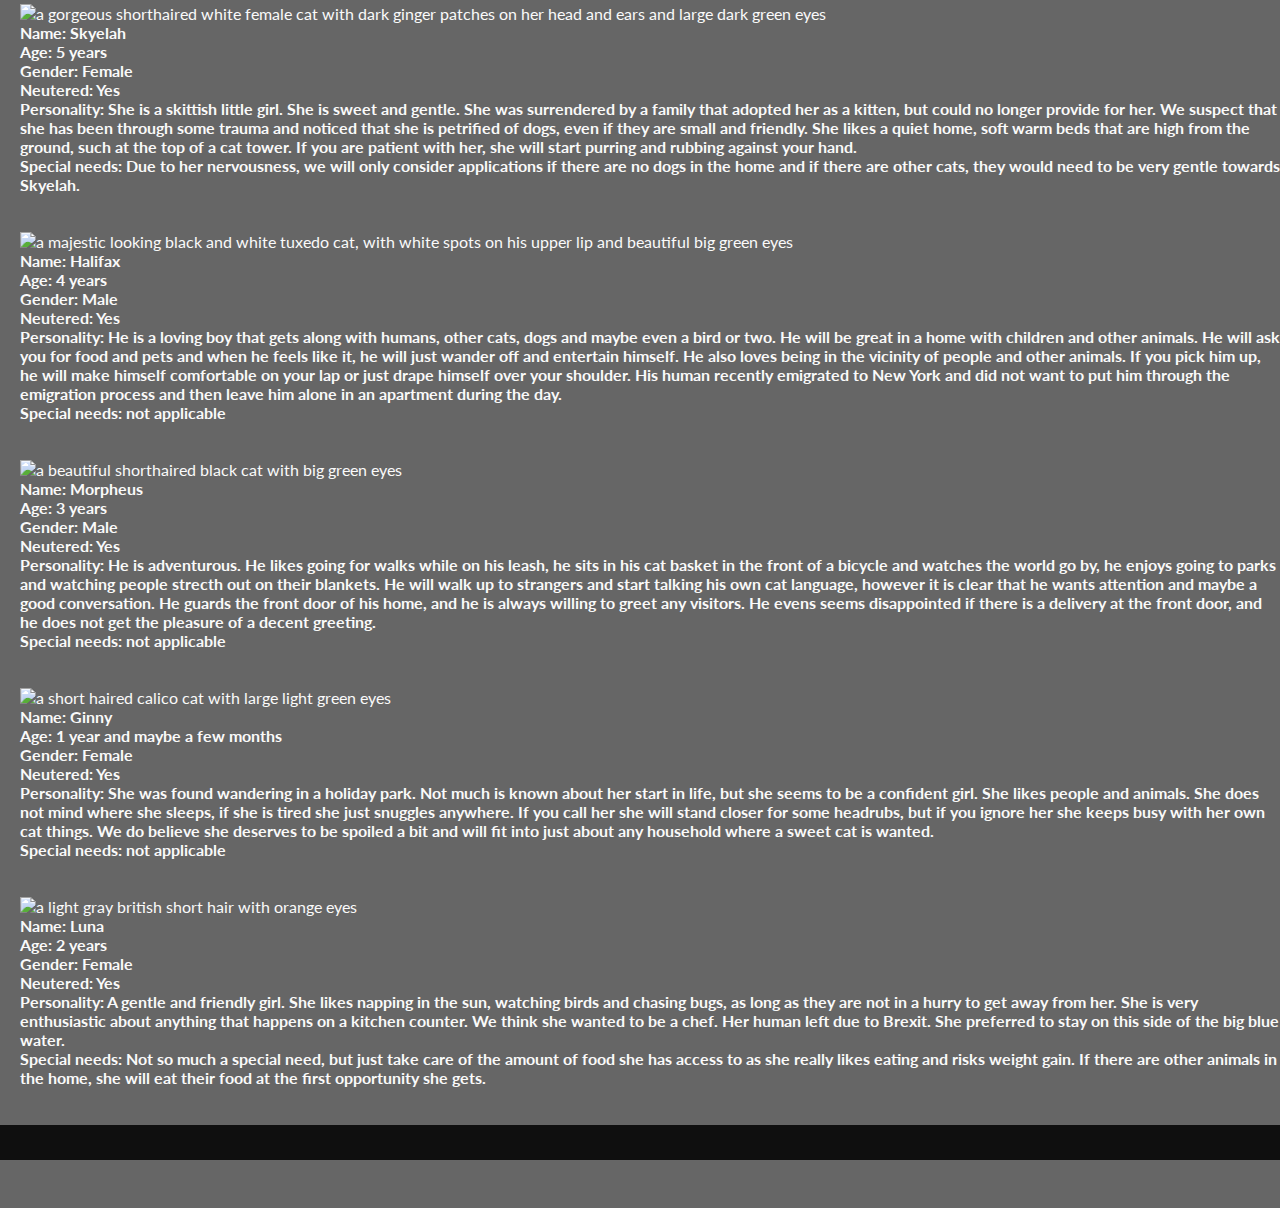
==== commit d70ffb73: "fixed spelling error" ====
--- a/our-cats.html
+++ b/our-cats.html
@@ -199,7 +199,7 @@
                             She
                             is very enthusiastic about anything that happens on a kitchen counter.
                             We think she wanted to be a chef. Her human left due to Brexit. She preferred to stay on
-                            this side of water. </h4>
+                            this side of the big blue water. </h4>
                         <h4 class="adopt-me">Special needs: Not so much a special need, but just take care of the amount
                             of food she has access to as she really likes eating and risks weight gain. If there are
                             other animals in the home, she will eat their food at the first opportunity she gets. </h4>
